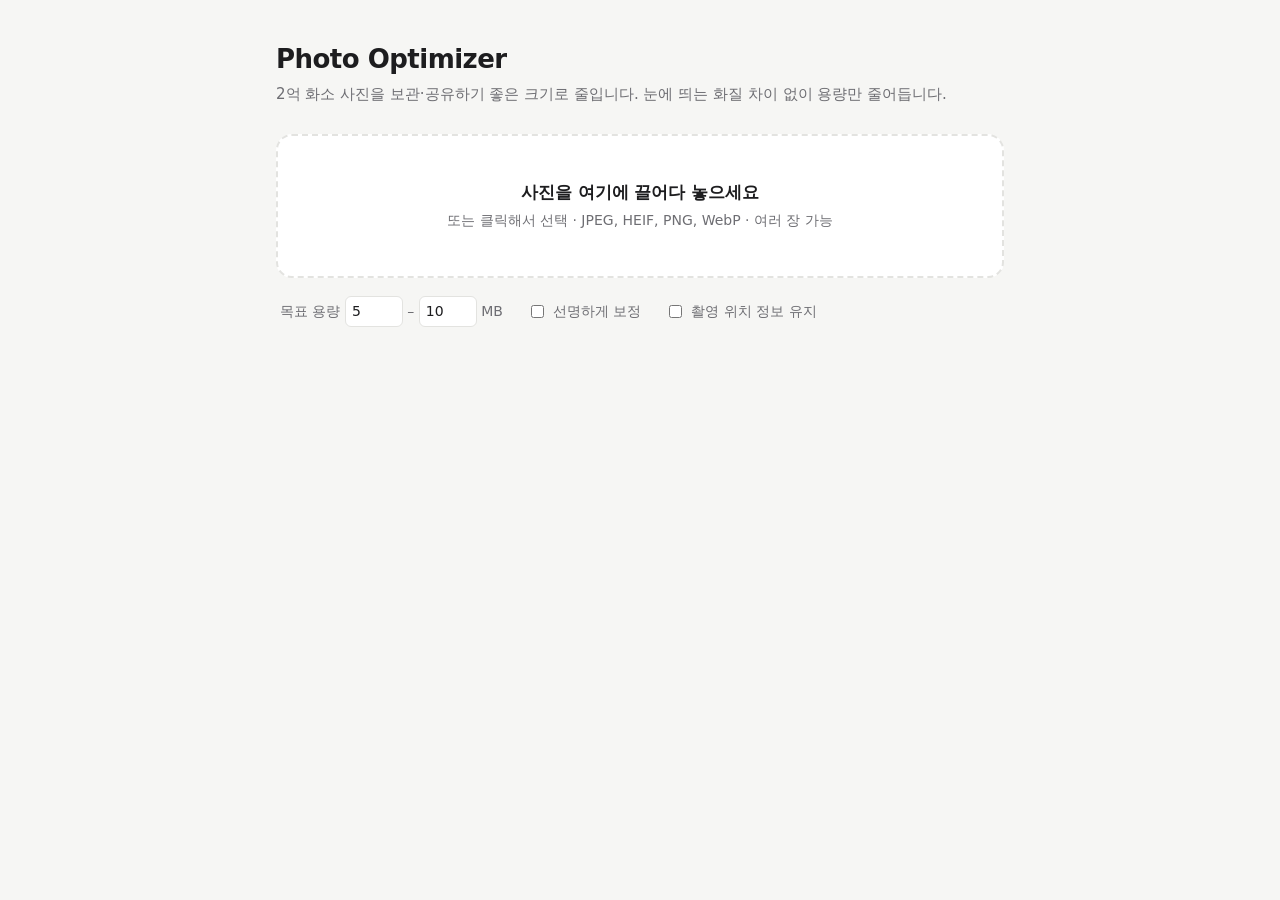
==== photo_optimizer/static/index.html @ d5d47ce8 "Rename project to Photo Optimizer Package photoshrink -> photo_optimizer, env vars PHOTO_OPTIMIZER_*" ====
<!doctype html>
<html lang="ko">
<head>
<meta charset="utf-8">
<meta name="viewport" content="width=device-width, initial-scale=1">
<title>Photo Optimizer</title>
<style>
  :root {
    --bg: #f6f6f4; --card: #fff; --text: #1d1d1f; --sub: #6e6e73; --line: #e3e3e0;
    --accent: #0a66d8; --accent-soft: #e8f0fc; --ok: #1f8a4c; --warn: #b26a00; --err: #c62828;
  }
  @media (prefers-color-scheme: dark) {
    :root {
      --bg: #161617; --card: #1f1f21; --text: #f2f2f2; --sub: #9a9aa0; --line: #333336;
      --accent: #5aa0ff; --accent-soft: #1d2a3d; --ok: #4cc283; --warn: #f0a640; --err: #ff6b6b;
    }
  }
  * { box-sizing: border-box; }
  body { margin: 0; background: var(--bg); color: var(--text);
         font: 15px/1.5 "Pretendard", "Malgun Gothic", system-ui, sans-serif; }
  main { max-width: 760px; margin: 0 auto; padding: 40px 16px 64px; }
  h1 { font-size: 26px; margin: 0 0 4px; letter-spacing: -0.02em; }
  .lead { color: var(--sub); margin: 0 0 28px; }
  .drop { border: 2px dashed var(--line); border-radius: 16px; background: var(--card);
          padding: 44px 16px; text-align: center; cursor: pointer; transition: .15s; }
  .drop:hover, .drop.over { border-color: var(--accent); background: var(--accent-soft); }
  .drop strong { display: block; font-size: 17px; margin-bottom: 4px; }
  .drop span { color: var(--sub); font-size: 14px; }
  .opts { display: flex; flex-wrap: wrap; gap: 12px 24px; align-items: center;
          margin: 18px 4px 28px; color: var(--sub); font-size: 14px; }
  .opts input[type=number] { width: 58px; padding: 4px 6px; border: 1px solid var(--line);
          border-radius: 6px; background: var(--card); color: var(--text); font: inherit; }
  .opts label { display: inline-flex; gap: 6px; align-items: center; cursor: pointer; }
  ul { list-style: none; padding: 0; margin: 0; display: grid; gap: 10px; }
  li { background: var(--card); border: 1px solid var(--line); border-radius: 12px; padding: 14px 16px; }
  .row { display: flex; justify-content: space-between; gap: 12px; align-items: center; }
  .name { font-weight: 600; overflow: hidden; text-overflow: ellipsis; white-space: nowrap; }
  .meta { color: var(--sub); font-size: 13px; margin-top: 4px; }
  .meta b { color: var(--text); font-weight: 600; }
  .note { color: var(--warn); font-size: 13px; margin-top: 4px; }
  .err { color: var(--err); font-size: 13px; margin-top: 4px; }
  .bar { height: 4px; background: var(--line); border-radius: 2px; margin-top: 10px; overflow: hidden; }
  .bar i { display: block; height: 100%; width: 0; background: var(--accent); transition: width .2s; }
  .bar.busy i { width: 40%; animation: slide 1.2s infinite ease-in-out; }
  @keyframes slide { from { margin-left: -40%; } to { margin-left: 100%; } }
  a.btn, button.btn { flex: none; border: 0; border-radius: 8px; padding: 7px 14px; font: inherit;
          font-size: 14px; font-weight: 600; background: var(--accent); color: #fff;
          text-decoration: none; cursor: pointer; }
  .all { margin-top: 16px; text-align: right; }
  .hidden { display: none; }
</style>
</head>
<body>
<main>
  <h1>Photo Optimizer</h1>
  <p class="lead">2억 화소 사진을 보관·공유하기 좋은 크기로 줄입니다. 눈에 띄는 화질 차이 없이 용량만 줄어듭니다.</p>

  <div class="drop" id="drop">
    <strong>사진을 여기에 끌어다 놓으세요</strong>
    <span>또는 클릭해서 선택 · JPEG, HEIF, PNG, WebP · 여러 장 가능</span>
    <input type="file" id="pick" accept="image/*,.heic,.heif" multiple hidden>
  </div>

  <div class="opts">
    <span>목표 용량
      <input type="number" id="minMb" value="5" min="0.5" max="49" step="0.5"> –
      <input type="number" id="maxMb" value="10" min="1" max="50" step="0.5"> MB</span>
    <label><input type="checkbox" id="sharpen"> 선명하게 보정</label>
    <label><input type="checkbox" id="keepGps"> 촬영 위치 정보 유지</label>
  </div>

  <ul id="list"></ul>
  <div class="all hidden" id="allWrap"><a class="btn" id="allBtn">모두 받기 (ZIP)</a></div>
</main>

<script>
const $ = id => document.getElementById(id);
const drop = $("drop"), pick = $("pick"), list = $("list");
const done = [];
let queue = Promise.resolve();

drop.onclick = () => pick.click();
pick.onchange = () => { addFiles(pick.files); pick.value = ""; };
drop.ondragover = e => { e.preventDefault(); drop.classList.add("over"); };
drop.ondragleave = () => drop.classList.remove("over");
drop.ondrop = e => { e.preventDefault(); drop.classList.remove("over"); addFiles(e.dataTransfer.files); };

const mb = n => (n / 1048576).toFixed(1) + "MB";
const esc = s => s.replace(/[&<>"]/g, c => ({"&":"&amp;","<":"&lt;",">":"&gt;",'"':"&quot;"}[c]));

function addFiles(files) {
  for (const f of files) {
    const li = document.createElement("li");
    li.innerHTML = `<div class="row"><div style="min-width:0">
        <div class="name">${esc(f.name)}</div>
        <div class="meta">${mb(f.size)} · 대기 중</div></div></div>
      <div class="bar"><i></i></div>`;
    list.append(li);
    // 서버 메모리 보호를 위해 한 장씩 순서대로 처리
    queue = queue.then(() => run(f, li));
  }
}

function run(file, li) {
  const meta = li.querySelector(".meta"), bar = li.querySelector(".bar"), fill = bar.firstElementChild;
  const fd = new FormData();
  fd.append("file", file);
  fd.append("min_mb", $("minMb").value);
  fd.append("max_mb", $("maxMb").value);
  fd.append("sharpen", $("sharpen").checked);
  fd.append("keep_gps", $("keepGps").checked);

  return new Promise(resolve => {
    const xhr = new XMLHttpRequest();
    xhr.open("POST", "/api/convert");
    xhr.responseType = "json";
    xhr.upload.onprogress = e => {
      fill.style.width = (e.loaded / e.total * 100) + "%";
      meta.textContent = `${mb(file.size)} · 올리는 중`;
    };
    xhr.upload.onload = () => {
      fill.style.width = ""; bar.classList.add("busy");
      meta.textContent = `${mb(file.size)} · 최적 크기 찾는 중 (20초 내외)`;
    };
    xhr.onload = () => {
      bar.remove();
      const r = xhr.response || {};
      if (xhr.status !== 200) {
        meta.insertAdjacentHTML("afterend", `<div class="err">${esc(r.detail || "변환에 실패했습니다.")}</div>`);
        meta.textContent = mb(file.size);
        return resolve();
      }
      meta.innerHTML = `${r.src_megapixels}MP → <b>${r.megapixels}MP</b> (${r.width}×${r.height}) · `
        + `${r.src_size_mb}MB → <b>${r.size_mb}MB</b> · 품질 ${r.quality} · ${r.saved_pct}% 절감`;
      if (r.note) meta.insertAdjacentHTML("afterend", `<div class="note">${esc(r.note)}</div>`);
      li.firstElementChild.insertAdjacentHTML("beforeend",
        `<a class="btn" href="/api/download/${r.id}" download="${esc(r.filename)}">받기</a>`);
      done.push(r.id);
      $("allWrap").classList.toggle("hidden", done.length < 2);
      $("allBtn").href = "/api/zip?ids=" + done.join(",");
      resolve();
    };
    xhr.onerror = () => {
      bar.remove();
      meta.insertAdjacentHTML("afterend", `<div class="err">서버에 연결할 수 없습니다.</div>`);
      resolve();
    };
    xhr.send(fd);
  });
}
</script>
</body>
</html>
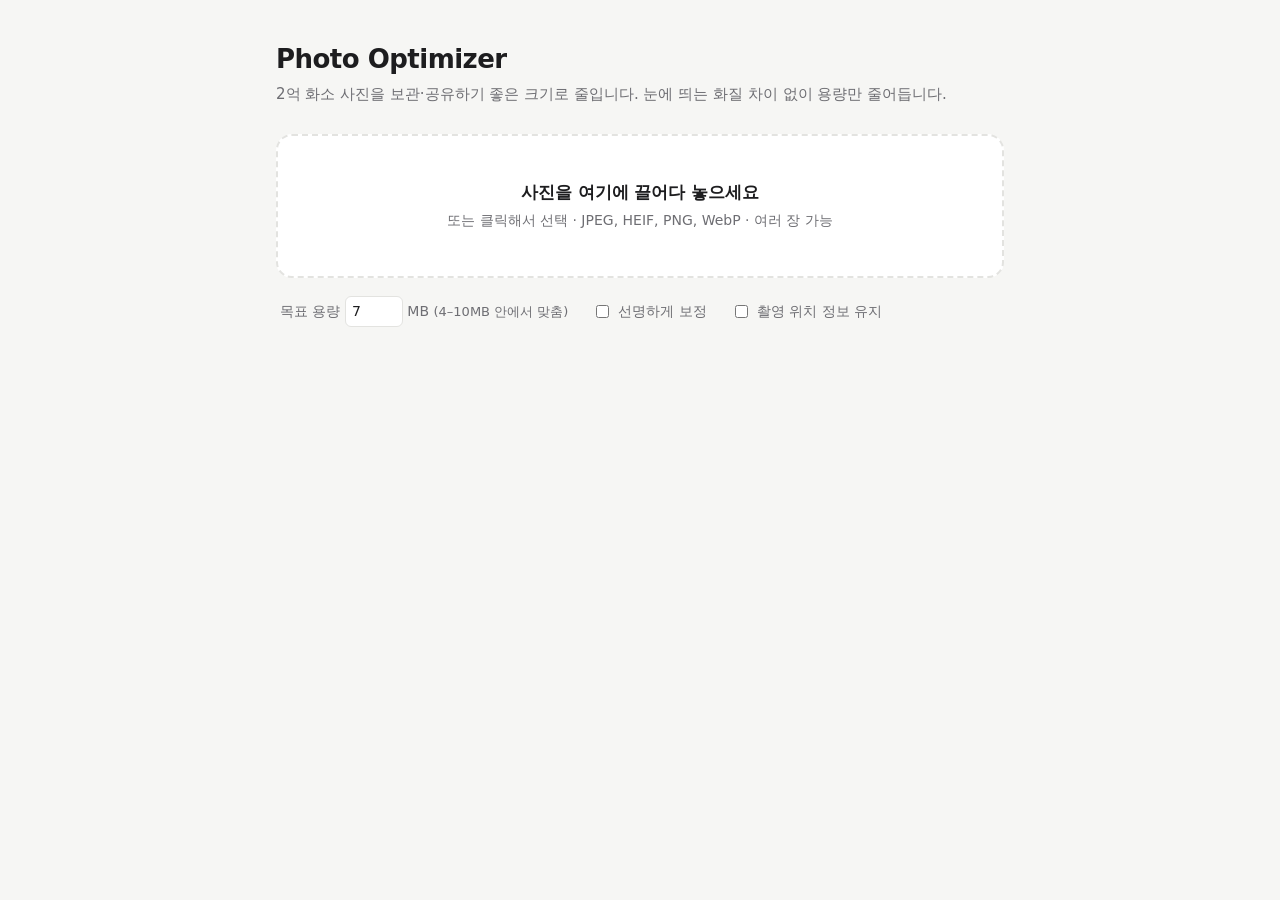
==== commit 1deb33de: "Use a single target size with ±3MB tolerance Replace the min/max size pair with one target (default " ====
--- a/photo_optimizer/static/index.html
+++ b/photo_optimizer/static/index.html
@@ -28,6 +28,7 @@
   .drop span { color: var(--sub); font-size: 14px; }
   .opts { display: flex; flex-wrap: wrap; gap: 12px 24px; align-items: center;
           margin: 18px 4px 28px; color: var(--sub); font-size: 14px; }
+  .opts small { color: var(--sub); font-size: 13px; }
   .opts input[type=number] { width: 58px; padding: 4px 6px; border: 1px solid var(--line);
           border-radius: 6px; background: var(--card); color: var(--text); font: inherit; }
   .opts label { display: inline-flex; gap: 6px; align-items: center; cursor: pointer; }
@@ -63,8 +64,8 @@
 
   <div class="opts">
     <span>목표 용량
-      <input type="number" id="minMb" value="5" min="0.5" max="49" step="0.5"> –
-      <input type="number" id="maxMb" value="10" min="1" max="50" step="0.5"> MB</span>
+      <input type="number" id="targetMb" value="7" min="1" max="47" step="1"> MB
+      <small id="targetRange">(4–10MB 안에서 맞춤)</small></span>
     <label><input type="checkbox" id="sharpen"> 선명하게 보정</label>
     <label><input type="checkbox" id="keepGps"> 촬영 위치 정보 유지</label>
   </div>
@@ -78,6 +79,14 @@
 const drop = $("drop"), pick = $("pick"), list = $("list");
 const done = [];
 let queue = Promise.resolve();
+
+// 목표 용량 하나에 ±3MB 오차를 허용한다
+const TOL = 3;
+const showRange = () => {
+  const t = +$("targetMb").value;
+  $("targetRange").textContent = t >= 1 && t <= 47 ? `(${Math.max(0.5, t - TOL)}–${t + TOL}MB 안에서 맞춤)` : "(1~47MB)";
+};
+$("targetMb").oninput = showRange;
 
 drop.onclick = () => pick.click();
 pick.onchange = () => { addFiles(pick.files); pick.value = ""; };
@@ -105,8 +114,7 @@
   const meta = li.querySelector(".meta"), bar = li.querySelector(".bar"), fill = bar.firstElementChild;
   const fd = new FormData();
   fd.append("file", file);
-  fd.append("min_mb", $("minMb").value);
-  fd.append("max_mb", $("maxMb").value);
+  fd.append("target_mb", $("targetMb").value);
   fd.append("sharpen", $("sharpen").checked);
   fd.append("keep_gps", $("keepGps").checked);
 
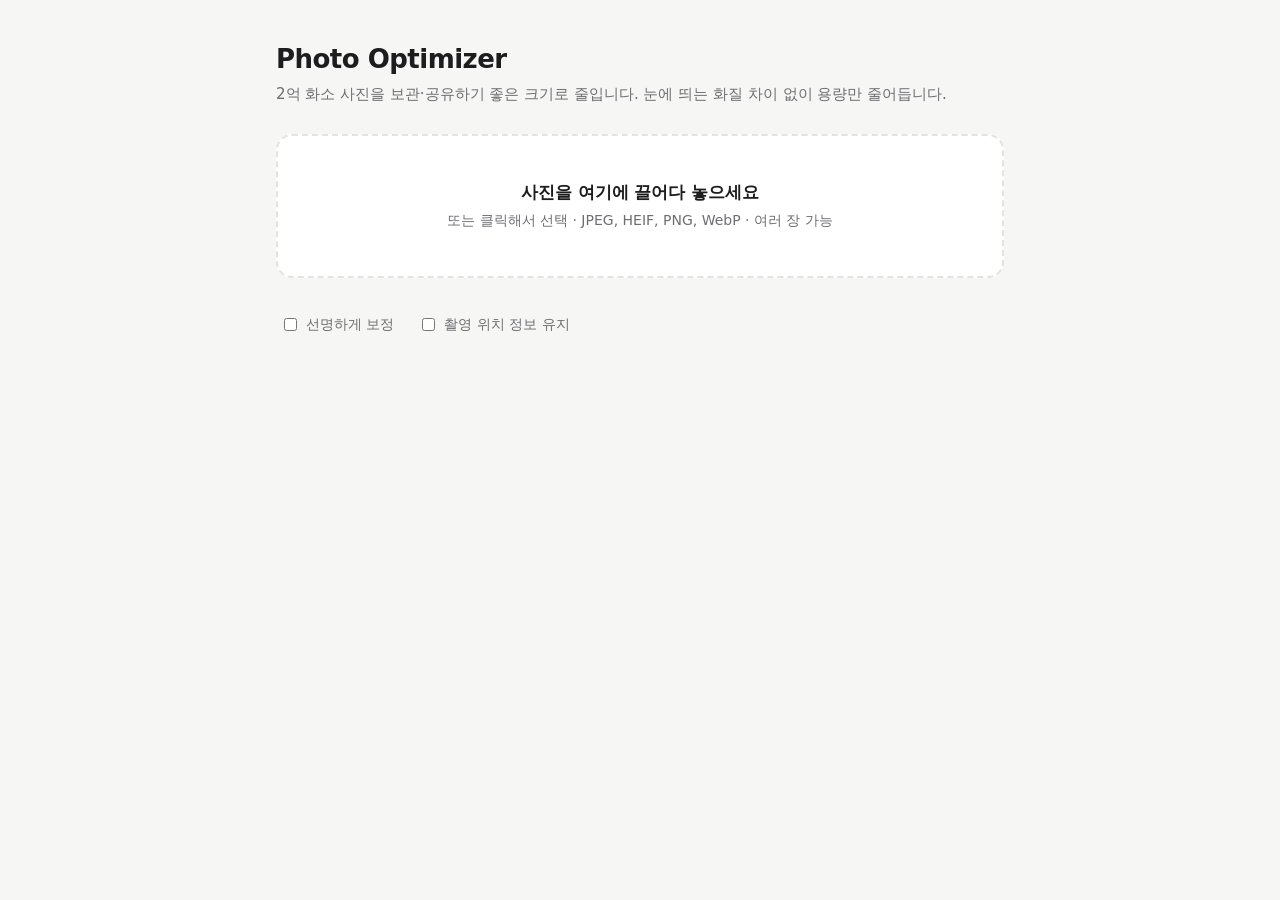
==== commit d4ea00f2: "Bring purpose presets to the server, CLI and desktop app core.PRESETS mirrors the browser version: o" ====
--- a/photo_optimizer/static/index.html
+++ b/photo_optimizer/static/index.html
@@ -32,6 +32,11 @@
   .opts input[type=number] { width: 58px; padding: 4px 6px; border: 1px solid var(--line);
           border-radius: 6px; background: var(--card); color: var(--text); font: inherit; }
   .opts label { display: inline-flex; gap: 6px; align-items: center; cursor: pointer; }
+  .presets { display: flex; flex-wrap: wrap; gap: 8px; margin: 18px 4px 0; }
+  .presets label { display: inline-flex; align-items: center; gap: 6px; padding: 7px 12px; border: 1px solid var(--line);
+          border-radius: 999px; background: var(--card); font-size: 14px; cursor: pointer; }
+  .presets label:has(input:checked) { border-color: var(--accent); background: var(--accent-soft); color: var(--accent); font-weight: 600; }
+  .presets input[type=radio] { margin: 0; accent-color: var(--accent); }
   ul { list-style: none; padding: 0; margin: 0; display: grid; gap: 10px; }
   li { background: var(--card); border: 1px solid var(--line); border-radius: 12px; padding: 14px 16px; }
   .row { display: flex; justify-content: space-between; gap: 12px; align-items: center; }
@@ -62,8 +67,9 @@
     <input type="file" id="pick" accept="image/*,.heic,.heif" multiple hidden>
   </div>
 
+  <div class="presets" id="presets" role="radiogroup" aria-label="용도"></div>
   <div class="opts">
-    <span>목표 용량
+    <span id="customBox" hidden>목표 용량
       <input type="number" id="targetMb" value="7" min="1" max="47" step="1"> MB
       <small id="targetRange">(4–10MB 안에서 맞춤)</small></span>
     <label><input type="checkbox" id="sharpen"> 선명하게 보정</label>
@@ -88,6 +94,15 @@
 };
 $("targetMb").oninput = showRange;
 
+// 용도 프리셋: 목록은 서버(core.PRESETS)에서 받는다
+const preset = () => document.querySelector('input[name="preset"]:checked')?.value || "archive";
+fetch("/api/presets").then(r => r.json()).then(({ default: def, presets }) => {
+  const opts = [...Object.entries(presets).map(([k, p]) => [k, p.label]), ["custom", "직접 설정"]];
+  $("presets").innerHTML = opts.map(([k, label]) =>
+    `<label><input type="radio" name="preset" value="${k}"${k === def ? " checked" : ""}> ${esc(label)}</label>`).join("");
+  $("presets").onchange = () => { $("customBox").hidden = preset() !== "custom"; };
+});
+
 drop.onclick = () => pick.click();
 pick.onchange = () => { addFiles(pick.files); pick.value = ""; };
 drop.ondragover = e => { e.preventDefault(); drop.classList.add("over"); };
@@ -98,6 +113,8 @@
 const esc = s => s.replace(/[&<>"]/g, c => ({"&":"&amp;","<":"&lt;",">":"&gt;",'"':"&quot;"}[c]));
 
 function addFiles(files) {
+  // 넣는 순간의 설정을 사진마다 고정한다 (대기 중에 설정을 바꿔도 이미 넣은 사진은 그대로)
+  const settings = { preset: preset(), target_mb: $("targetMb").value, sharpen: $("sharpen").checked, keep_gps: $("keepGps").checked };
   for (const f of files) {
     const li = document.createElement("li");
     li.innerHTML = `<div class="row"><div style="min-width:0">
@@ -106,17 +123,15 @@
       <div class="bar"><i></i></div>`;
     list.append(li);
     // 서버 메모리 보호를 위해 한 장씩 순서대로 처리
-    queue = queue.then(() => run(f, li));
+    queue = queue.then(() => run(f, li, settings));
   }
 }
 
-function run(file, li) {
+function run(file, li, settings) {
   const meta = li.querySelector(".meta"), bar = li.querySelector(".bar"), fill = bar.firstElementChild;
   const fd = new FormData();
   fd.append("file", file);
-  fd.append("target_mb", $("targetMb").value);
-  fd.append("sharpen", $("sharpen").checked);
-  fd.append("keep_gps", $("keepGps").checked);
+  for (const [k, v] of Object.entries(settings)) fd.append(k, v);
 
   return new Promise(resolve => {
     const xhr = new XMLHttpRequest();
@@ -138,8 +153,10 @@
         meta.textContent = mb(file.size);
         return resolve();
       }
-      meta.innerHTML = `${r.src_megapixels}MP → <b>${r.megapixels}MP</b> (${r.width}×${r.height}) · `
-        + `${r.src_size_mb}MB → <b>${r.size_mb}MB</b> · 품질 ${r.quality} · ${r.saved_pct}% 절감`;
+      meta.innerHTML = `${esc(r.preset_label)} · ` + (r.kept
+        ? `${r.megapixels}MP (${r.width}×${r.height}) · <b>${r.size_mb}MB</b> · 원본 그대로`
+        : `${r.src_megapixels}MP → <b>${r.megapixels}MP</b> (${r.width}×${r.height}) · `
+          + `${r.src_size_mb}MB → <b>${r.size_mb}MB</b> · 품질 ${r.quality} · ${r.saved_pct}% 절감`);
       if (r.note) meta.insertAdjacentHTML("afterend", `<div class="note">${esc(r.note)}</div>`);
       li.firstElementChild.insertAdjacentHTML("beforeend",
         `<a class="btn" href="/api/download/${r.id}" download="${esc(r.filename)}">받기</a>`);
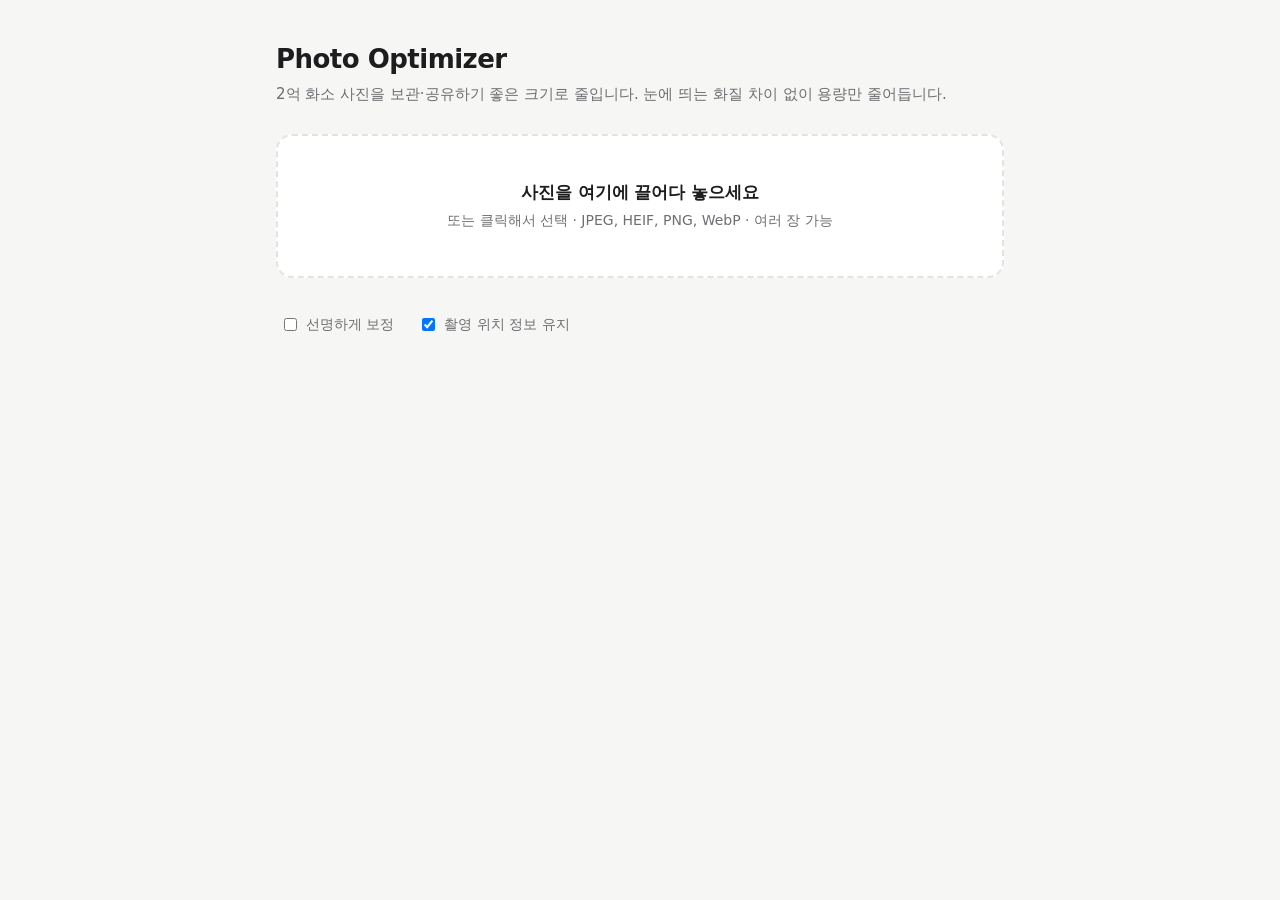
==== commit 6aed1f7a: "Keep photo location by default; fix rotated photos at full size Location (GPS) is now kept unless th" ====
--- a/photo_optimizer/static/index.html
+++ b/photo_optimizer/static/index.html
@@ -73,7 +73,7 @@
       <input type="number" id="targetMb" value="7" min="1" max="47" step="1"> MB
       <small id="targetRange">(4–10MB 안에서 맞춤)</small></span>
     <label><input type="checkbox" id="sharpen"> 선명하게 보정</label>
-    <label><input type="checkbox" id="keepGps"> 촬영 위치 정보 유지</label>
+    <label><input type="checkbox" id="keepGps" checked> 촬영 위치 정보 유지</label>
   </div>
 
   <ul id="list"></ul>
